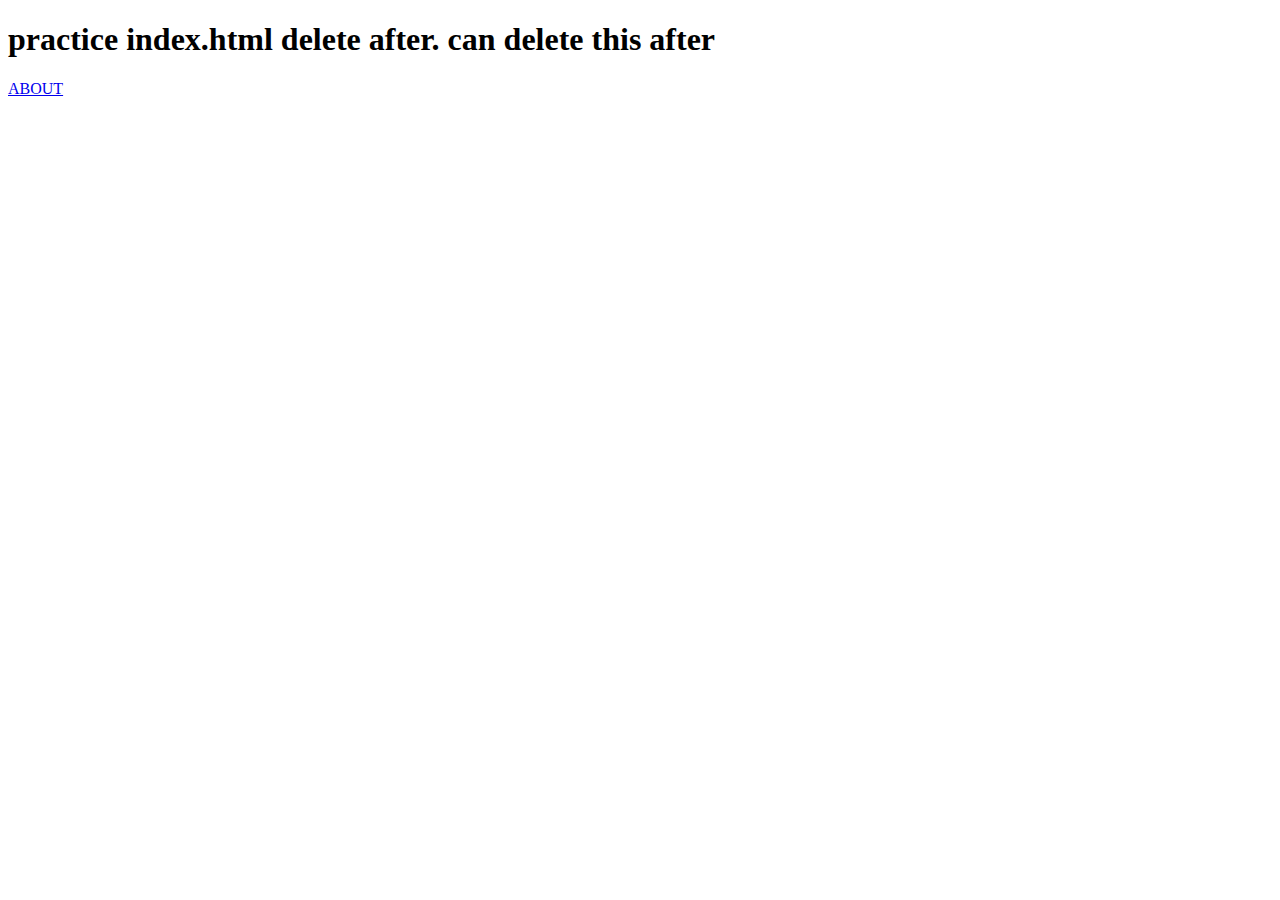
==== index.html @ ef631394 "testing purposes" ====
<!DOCTYPE html>
<html lang="en">
<head>
    <meta charset="UTF-8">
    <meta http-equiv="X-UA-Compatible" content="IE=edge">
    <meta name="viewport" content="width=device-width, initial-scale=1.0">
    <title>practice index.html</title>
</head>
<body>
    <h1>practice index.html delete after. can delete this after</h1>
    <a href="about.html">ABOUT</a> 

</body>
</html>
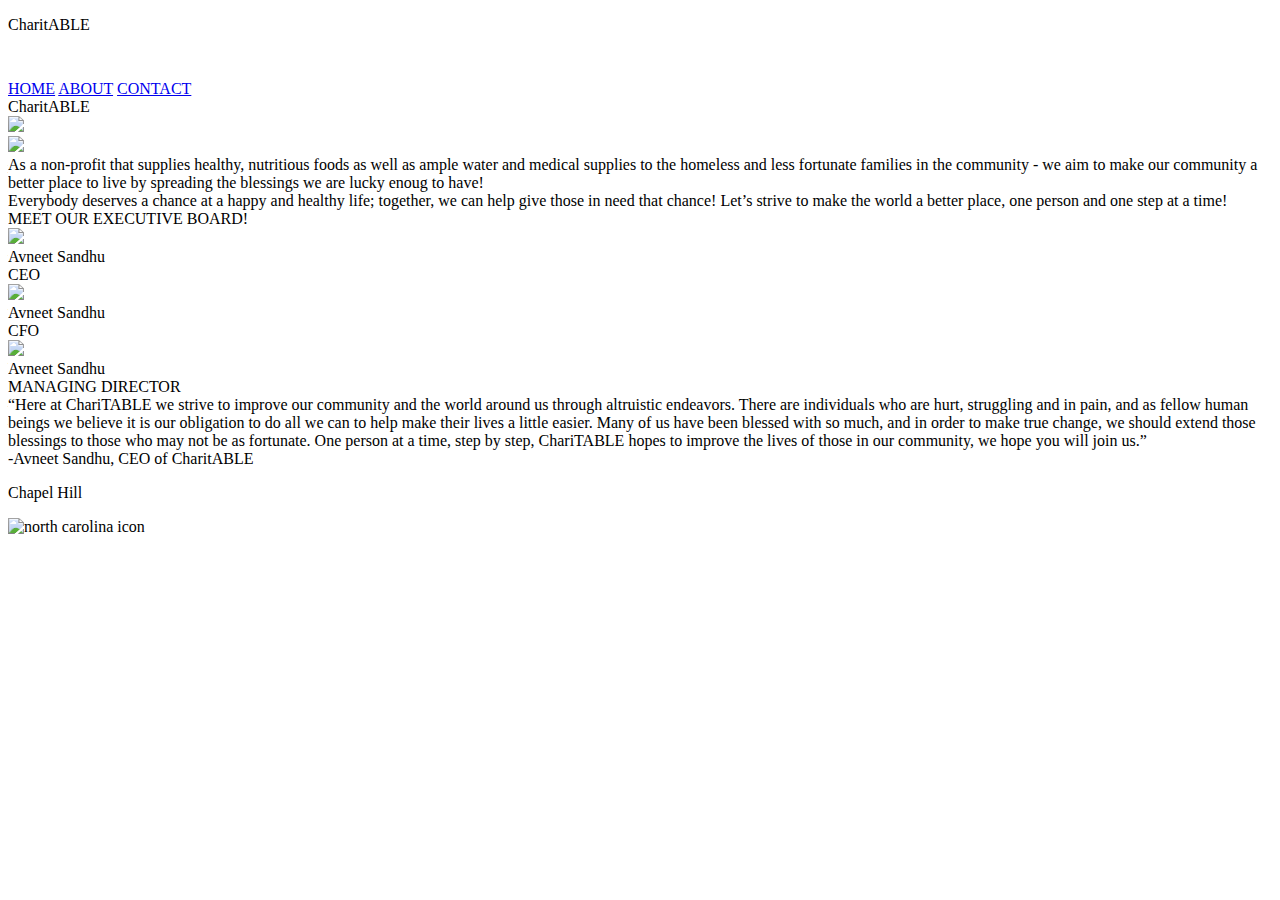
==== commit 14be2593: "Add files via upload" ====
--- a/index.html
+++ b/index.html
@@ -1,14 +1,187 @@
-<!DOCTYPE html>
-<html lang="en">
-<head>
-    <meta charset="UTF-8">
-    <meta http-equiv="X-UA-Compatible" content="IE=edge">
-    <meta name="viewport" content="width=device-width, initial-scale=1.0">
-    <title>practice index.html</title>
-</head>
-<body>
-    <h1>practice index.html delete after. can delete this after</h1>
-    <a href="about.html">ABOUT</a> 
-
-</body>
-</html>
+<!DOCTYPE HTML>
+<html lang="en">
+  <!-- last updated: 10:05pm 4/28  -->
+<head>
+  <meta charset="utf-8">
+  <meta name="viewport" content="width=device-width, 
+       initial-scale-1, shrink-to-fit=no">
+  <title>CharitABLE - Homepage</title>
+    <link rel = "stylesheet" href = "css/index.css">
+    <link rel="preconnect" href="https://fonts.googleapis.com">
+    <link rel="preconnect" href="https://fonts.gstatic.com" crossorigin>
+    <link href="https://fonts.googleapis.com/css2?family=Arvo:wght@700&family=Bigshot+One&family=Lato&family=Merriweather+Sans:wght@500&family=Volkhov&family=Work+Sans&display=swap" rel="stylesheet">
+</head>
+    
+    
+<body >
+    <header>
+        <p>CharitABLE</p>
+        <svg xmlns="http://www.w3.org/2000/svg" x="0px" y="0px" width="26" height="26" viewBox="0 0 26 26" style=" fill:white;">
+            <path d="M 12.90625 -0.03125 C 12.863281 -0.0234375 12.820313 -0.0117188 12.78125 0 C 12.316406 0.105469 11.988281 0.523438 12 1 L 12 4 C 11.996094 4.359375 12.183594 4.695313 12.496094 4.878906 C 12.808594 5.058594 13.191406 5.058594 13.503906 4.878906 C 13.816406 4.695313 14.003906 4.359375 14 4 L 14 1 C 14.011719 0.710938 13.894531 0.433594 13.6875 0.238281 C 13.476563 0.0390625 13.191406 -0.0585938 12.90625 -0.03125 Z M 4.3125 3.5 C 3.9375 3.566406 3.636719 3.839844 3.53125 4.203125 C 3.425781 4.570313 3.535156 4.960938 3.8125 5.21875 L 5.9375 7.34375 C 6.179688 7.640625 6.566406 7.777344 6.941406 7.691406 C 7.3125 7.605469 7.605469 7.3125 7.691406 6.941406 C 7.777344 6.566406 7.640625 6.179688 7.34375 5.9375 L 5.21875 3.8125 C 5.011719 3.589844 4.710938 3.476563 4.40625 3.5 C 4.375 3.5 4.34375 3.5 4.3125 3.5 Z M 21.375 3.5 C 21.148438 3.53125 20.9375 3.644531 20.78125 3.8125 L 18.65625 5.9375 C 18.359375 6.179688 18.222656 6.566406 18.308594 6.941406 C 18.394531 7.3125 18.6875 7.605469 19.058594 7.691406 C 19.433594 7.777344 19.820313 7.640625 20.0625 7.34375 L 22.1875 5.21875 C 22.5 4.921875 22.589844 4.457031 22.40625 4.066406 C 22.21875 3.671875 21.804688 3.445313 21.375 3.5 Z M 13 7.125 C 9.789063 7.125 7.1875 9.726563 7.1875 12.9375 C 7.1875 16.234375 10.03125 18.152344 10.03125 19.84375 L 10.03125 20.25 C 10.03125 20.660156 10.375 21 10.78125 21 L 15.21875 21 C 15.625 21 15.96875 20.660156 15.96875 20.25 L 15.96875 19.84375 C 15.96875 18.148438 18.8125 16.289063 18.8125 12.9375 C 18.8125 9.726563 16.210938 7.125 13 7.125 Z M 13 9.0625 C 13.734375 9.0625 14.417969 9.269531 15 9.625 C 14.929688 9.621094 14.851563 9.59375 14.78125 9.59375 C 12.050781 9.59375 9.84375 11.804688 9.84375 14.5 C 9.84375 14.667969 9.859375 14.835938 9.875 15 C 9.4375 14.386719 9.15625 13.617188 9.15625 12.8125 C 9.15625 10.730469 10.886719 9.0625 13 9.0625 Z M 0.71875 12 C 0.167969 12.078125 -0.21875 12.589844 -0.140625 13.140625 C -0.0625 13.691406 0.449219 14.078125 1 14 L 4 14 C 4.359375 14.003906 4.695313 13.816406 4.878906 13.503906 C 5.058594 13.191406 5.058594 12.808594 4.878906 12.496094 C 4.695313 12.183594 4.359375 11.996094 4 12 L 1 12 C 0.96875 12 0.9375 12 0.90625 12 C 0.875 12 0.84375 12 0.8125 12 C 0.78125 12 0.75 12 0.71875 12 Z M 21.71875 12 C 21.167969 12.078125 20.78125 12.589844 20.859375 13.140625 C 20.9375 13.691406 21.449219 14.078125 22 14 L 25 14 C 25.359375 14.003906 25.695313 13.816406 25.878906 13.503906 C 26.058594 13.191406 26.058594 12.808594 25.878906 12.496094 C 25.695313 12.183594 25.359375 11.996094 25 12 L 22 12 C 21.96875 12 21.9375 12 21.90625 12 C 21.875 12 21.84375 12 21.8125 12 C 21.78125 12 21.75 12 21.71875 12 Z M 6.53125 18.34375 C 6.304688 18.375 6.09375 18.488281 5.9375 18.65625 L 3.8125 20.78125 C 3.515625 21.023438 3.378906 21.410156 3.464844 21.785156 C 3.550781 22.15625 3.84375 22.449219 4.214844 22.535156 C 4.589844 22.621094 4.976563 22.484375 5.21875 22.1875 L 7.34375 20.0625 C 7.640625 19.777344 7.730469 19.335938 7.570313 18.957031 C 7.414063 18.578125 7.035156 18.335938 6.625 18.34375 C 6.59375 18.34375 6.5625 18.34375 6.53125 18.34375 Z M 19.15625 18.34375 C 18.78125 18.410156 18.480469 18.683594 18.375 19.046875 C 18.269531 19.414063 18.378906 19.804688 18.65625 20.0625 L 20.78125 22.1875 C 21.023438 22.484375 21.410156 22.621094 21.785156 22.535156 C 22.15625 22.449219 22.449219 22.15625 22.535156 21.785156 C 22.621094 21.410156 22.484375 21.023438 22.1875 20.78125 L 20.0625 18.65625 C 19.875 18.457031 19.617188 18.347656 19.34375 18.34375 C 19.3125 18.34375 19.28125 18.34375 19.25 18.34375 C 19.21875 18.34375 19.1875 18.34375 19.15625 18.34375 Z M 10.75 22 C 10.339844 22 10 22.335938 10 22.75 L 10 24.25 C 10 24.664063 10.339844 25 10.75 25 L 11.375 25 C 11.703125 25.574219 12.292969 25.96875 13 25.96875 C 13.707031 25.96875 14.296875 25.574219 14.625 25 L 15.25 25 C 15.660156 25 16 24.664063 16 24.25 L 16 22.75 C 16 22.335938 15.660156 22 15.25 22 Z"></path>
+        </svg>
+    </header>
+
+    <div class = "homepagebody">
+    <!-- <header class = "homepageheader">
+        <p class = "headerheader">CharitABLE</p>
+        <svg xmlns="http://www.w3.org/2000/svg" x="0px" y="0px" width="26" height="26" viewBox="0 0 26 26" style=" fill:white;" class = "headerlightbulb">
+            <path d="M 12.90625 -0.03125 C 12.863281 -0.0234375 12.820313 -0.0117188 12.78125 0 C 12.316406 0.105469 11.988281 0.523438 12 1 L 12 4 C 11.996094 4.359375 12.183594 4.695313 12.496094 4.878906 C 12.808594 5.058594 13.191406 5.058594 13.503906 4.878906 C 13.816406 4.695313 14.003906 4.359375 14 4 L 14 1 C 14.011719 0.710938 13.894531 0.433594 13.6875 0.238281 C 13.476563 0.0390625 13.191406 -0.0585938 12.90625 -0.03125 Z M 4.3125 3.5 C 3.9375 3.566406 3.636719 3.839844 3.53125 4.203125 C 3.425781 4.570313 3.535156 4.960938 3.8125 5.21875 L 5.9375 7.34375 C 6.179688 7.640625 6.566406 7.777344 6.941406 7.691406 C 7.3125 7.605469 7.605469 7.3125 7.691406 6.941406 C 7.777344 6.566406 7.640625 6.179688 7.34375 5.9375 L 5.21875 3.8125 C 5.011719 3.589844 4.710938 3.476563 4.40625 3.5 C 4.375 3.5 4.34375 3.5 4.3125 3.5 Z M 21.375 3.5 C 21.148438 3.53125 20.9375 3.644531 20.78125 3.8125 L 18.65625 5.9375 C 18.359375 6.179688 18.222656 6.566406 18.308594 6.941406 C 18.394531 7.3125 18.6875 7.605469 19.058594 7.691406 C 19.433594 7.777344 19.820313 7.640625 20.0625 7.34375 L 22.1875 5.21875 C 22.5 4.921875 22.589844 4.457031 22.40625 4.066406 C 22.21875 3.671875 21.804688 3.445313 21.375 3.5 Z M 13 7.125 C 9.789063 7.125 7.1875 9.726563 7.1875 12.9375 C 7.1875 16.234375 10.03125 18.152344 10.03125 19.84375 L 10.03125 20.25 C 10.03125 20.660156 10.375 21 10.78125 21 L 15.21875 21 C 15.625 21 15.96875 20.660156 15.96875 20.25 L 15.96875 19.84375 C 15.96875 18.148438 18.8125 16.289063 18.8125 12.9375 C 18.8125 9.726563 16.210938 7.125 13 7.125 Z M 13 9.0625 C 13.734375 9.0625 14.417969 9.269531 15 9.625 C 14.929688 9.621094 14.851563 9.59375 14.78125 9.59375 C 12.050781 9.59375 9.84375 11.804688 9.84375 14.5 C 9.84375 14.667969 9.859375 14.835938 9.875 15 C 9.4375 14.386719 9.15625 13.617188 9.15625 12.8125 C 9.15625 10.730469 10.886719 9.0625 13 9.0625 Z M 0.71875 12 C 0.167969 12.078125 -0.21875 12.589844 -0.140625 13.140625 C -0.0625 13.691406 0.449219 14.078125 1 14 L 4 14 C 4.359375 14.003906 4.695313 13.816406 4.878906 13.503906 C 5.058594 13.191406 5.058594 12.808594 4.878906 12.496094 C 4.695313 12.183594 4.359375 11.996094 4 12 L 1 12 C 0.96875 12 0.9375 12 0.90625 12 C 0.875 12 0.84375 12 0.8125 12 C 0.78125 12 0.75 12 0.71875 12 Z M 21.71875 12 C 21.167969 12.078125 20.78125 12.589844 20.859375 13.140625 C 20.9375 13.691406 21.449219 14.078125 22 14 L 25 14 C 25.359375 14.003906 25.695313 13.816406 25.878906 13.503906 C 26.058594 13.191406 26.058594 12.808594 25.878906 12.496094 C 25.695313 12.183594 25.359375 11.996094 25 12 L 22 12 C 21.96875 12 21.9375 12 21.90625 12 C 21.875 12 21.84375 12 21.8125 12 C 21.78125 12 21.75 12 21.71875 12 Z M 6.53125 18.34375 C 6.304688 18.375 6.09375 18.488281 5.9375 18.65625 L 3.8125 20.78125 C 3.515625 21.023438 3.378906 21.410156 3.464844 21.785156 C 3.550781 22.15625 3.84375 22.449219 4.214844 22.535156 C 4.589844 22.621094 4.976563 22.484375 5.21875 22.1875 L 7.34375 20.0625 C 7.640625 19.777344 7.730469 19.335938 7.570313 18.957031 C 7.414063 18.578125 7.035156 18.335938 6.625 18.34375 C 6.59375 18.34375 6.5625 18.34375 6.53125 18.34375 Z M 19.15625 18.34375 C 18.78125 18.410156 18.480469 18.683594 18.375 19.046875 C 18.269531 19.414063 18.378906 19.804688 18.65625 20.0625 L 20.78125 22.1875 C 21.023438 22.484375 21.410156 22.621094 21.785156 22.535156 C 22.15625 22.449219 22.449219 22.15625 22.535156 21.785156 C 22.621094 21.410156 22.484375 21.023438 22.1875 20.78125 L 20.0625 18.65625 C 19.875 18.457031 19.617188 18.347656 19.34375 18.34375 C 19.3125 18.34375 19.28125 18.34375 19.25 18.34375 C 19.21875 18.34375 19.1875 18.34375 19.15625 18.34375 Z M 10.75 22 C 10.339844 22 10 22.335938 10 22.75 L 10 24.25 C 10 24.664063 10.339844 25 10.75 25 L 11.375 25 C 11.703125 25.574219 12.292969 25.96875 13 25.96875 C 13.707031 25.96875 14.296875 25.574219 14.625 25 L 15.25 25 C 15.660156 25 16 24.664063 16 24.25 L 16 22.75 C 16 22.335938 15.660156 22 15.25 22 Z"></path>
+        </svg>
+    </header> -->
+    
+    
+    <!-- <div class = "homepagetopleft">
+    
+    <div class = "homepagech">Chapel Hill</div>
+    <img src="images/nc.png" class = "ncicon"/>
+    
+    </div> -->
+ 
+    
+    <!-- <nav class = "homepagenav">
+        <a class = "homepagehomelink" href = "#">HOME</a>
+        <a class = "homepageaboutlink" href = "#">ABOUT</a> 
+        <a class = "homepagecontactlink" href = "#">CONTACT</a> 
+    </nav> -->
+    <nav class = "homepagenav2">
+        <a class="homepagelink" href="#">HOME</a> 
+        <a class="aboutlink" href="#">ABOUT</a> 
+        <a class="contactlink" href="#">CONTACT</a> 
+    </nav>
+
+    
+    <!-- comment testing -->
+    <div class = "homepagecompany">
+        
+    <div class = "homepagetitle">CharitABLE</div>
+    <!-- <img class = "homepagecompanylogo" src = "images/apple.png"/> -->
+    
+    </div>
+    
+    
+
+    
+    
+    
+    <div class = "homepageimagesbox">
+    
+    
+    <div class = "imgone">
+    <img src = "images/claudia-raya-5urA9Pgh_JA-unsplash.jpg" class="imageone"/>
+    </div>  
+        
+        
+    <div class = "imgthree">
+    <img src = "images/nico-smit-NFoerQuvzrs-unsplash.jpg" class="imagethree"/>
+    </div>  
+        
+    
+        
+    </div>
+    
+    
+    
+    <div class = "homepagedescript">
+    <div class = "descriptionone">
+    
+    As a non-profit that supplies healthy, nutritious foods as well as ample water and medical supplies to the homeless and less fortunate families in the community - we aim to make our community a better place to live by spreading the blessings we are lucky enoug to have!
+    </div>
+        
+    
+    </div>
+    
+    
+
+    
+    
+    <div class = "homepagecaption">
+    
+    Everybody deserves a chance at a happy and healthy life; together, we can help give those in need that chance!
+    Let’s strive to make the world a better place, one person and one step at a time!
+    
+    </div>
+    
+    
+    <div class = "execboardtitle">MEET OUR EXECUTIVE BOARD!</div>
+    
+    
+    
+    <div class = "executiveboard">
+    
+    
+    
+    <div class = "ceoimg">
+    <img src = "images/execpic.jpg" class = "ceoimage"/>   
+    <div class = "ceoname">Avneet Sandhu</div>
+    <div class = "ceotitle">CEO</div>
+    </div>
+    
+    
+    <div class = "cfoimg">
+    <img src = "images/execpic.jpg" class = "cfoimage"/>   
+    <div class = "cfoname">Avneet Sandhu</div>
+    <div class = "cfotitle">CFO</div>
+    </div>
+        
+      
+    <div class = "managerimg">
+    <img src = "images/execpic.jpg" class = "managerimage"/>  
+    <div class = "managername">Avneet Sandhu</div>
+    <div class = "managertitle">MANAGING DIRECTOR</div>
+    </div>     
+        
+        
+    </div>
+    
+    
+    
+    <div class = "ceomessagediv">
+    
+    <div class = "ceomessage">
+        “Here at ChariTABLE we strive to improve our community and
+        the world around us through altruistic endeavors. There are
+        individuals who are hurt, struggling and in pain, and as fellow
+        human beings we believe it is our obligation to do all we can to
+        help make their lives a little easier. Many of us have been
+        blessed with so much, and in order to make true change, we
+        should extend those blessings to those who may not be as
+        fortunate. One person at a time, step by step, ChariTABLE
+        hopes to improve the lives of those in our community, we hope
+        you will join us.”    
+        
+    </div>
+        
+    </div>
+    
+    <div class = "messagecaption">
+        
+    <div class = "messagecaptionpicturediv">
+        
+    <!-- <img src = "images/apple.png" class = "messagecaptionpicture"/> -->
+        
+    </div>
+        
+        
+    <div class = "messagecaptionone">
+        -Avneet Sandhu, CEO of CharitABLE
+        
+    </div>
+        
+
+        
+    </div>
+        
+    
+   
+    
+</div>
+
+    <footer>
+        <p>Chapel Hill</p>
+        <img src="images/ncicon.jpg" alt="north carolina icon" class="ncicon"/>
+    </footer>
+
+</body>  
+  
+</html> 
+
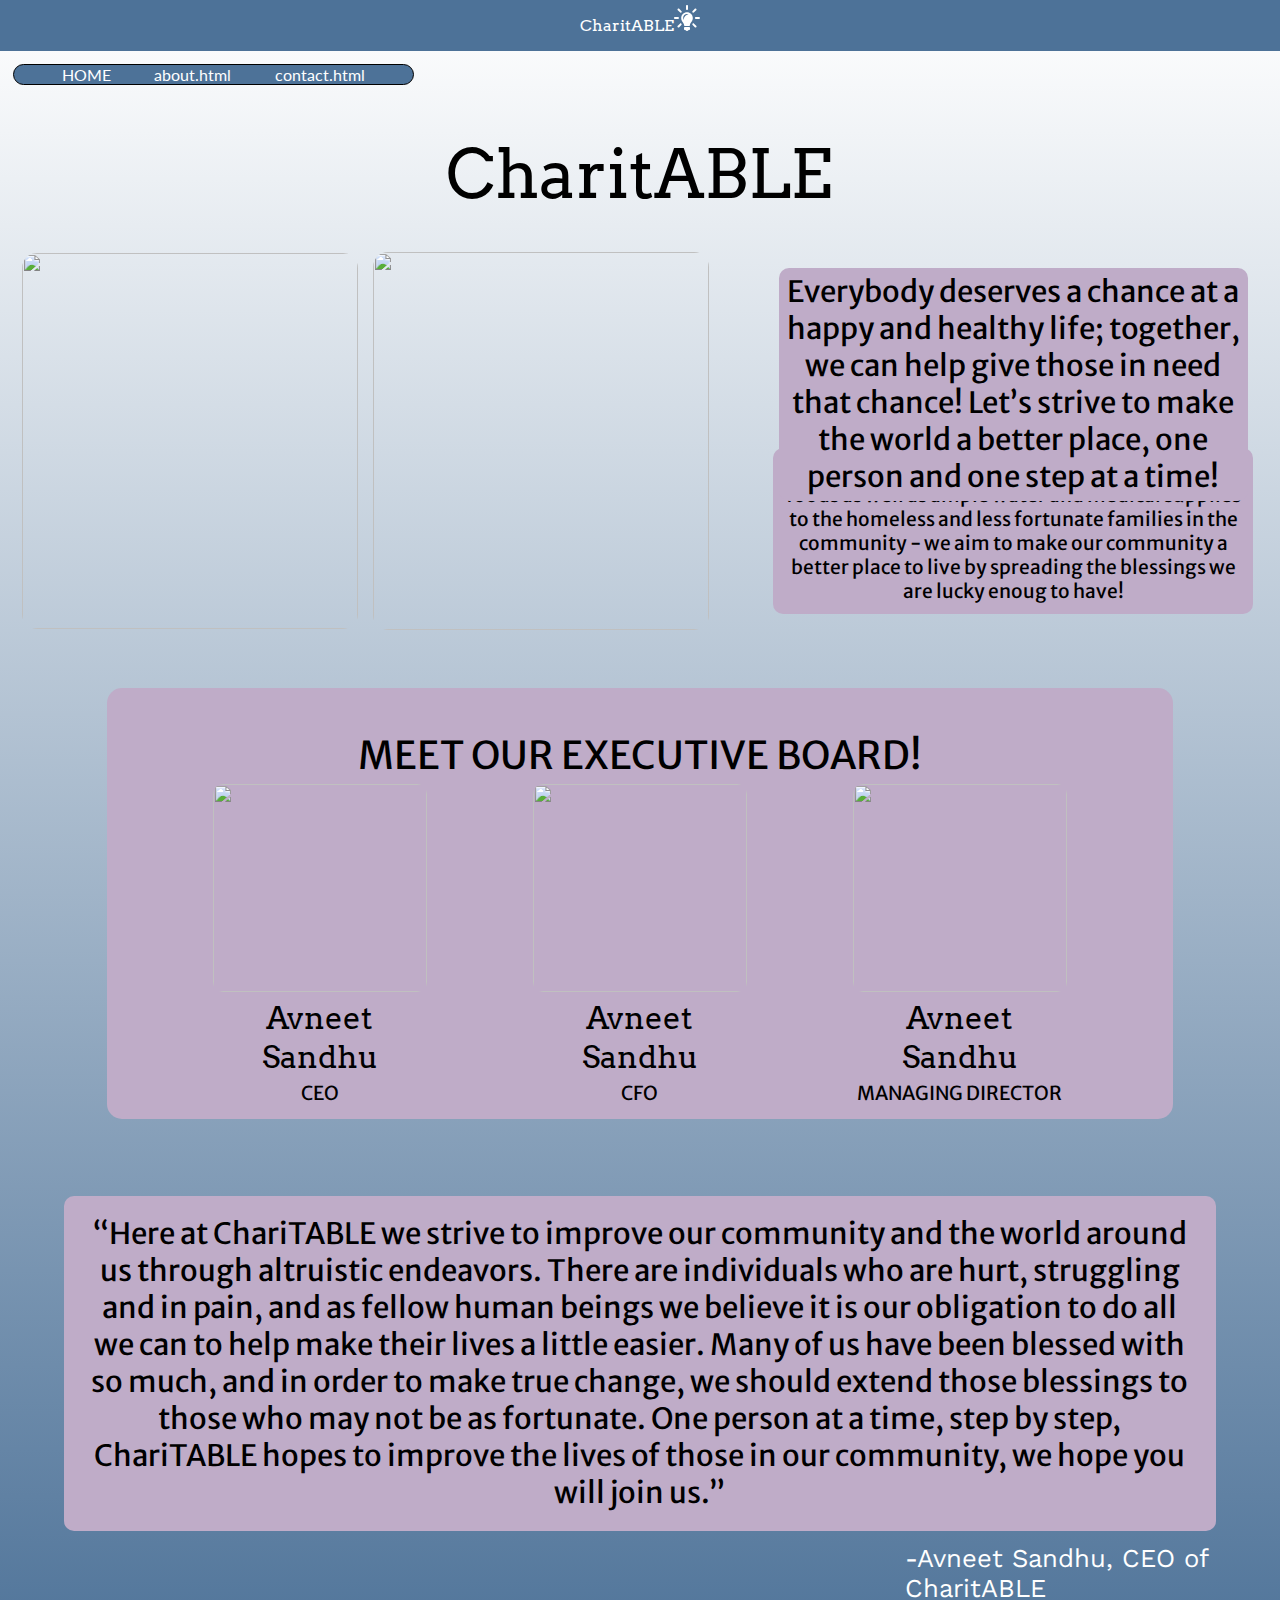
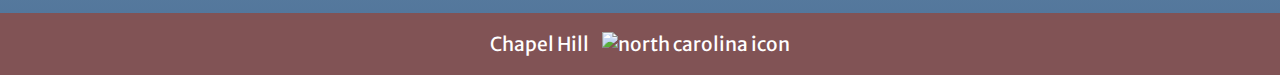
==== commit 564d33c6: "linking pages" ====
--- a/index.html
+++ b/index.html
@@ -44,9 +44,9 @@
         <a class = "homepagecontactlink" href = "#">CONTACT</a> 
     </nav> -->
     <nav class = "homepagenav2">
-        <a class="homepagelink" href="#">HOME</a> 
-        <a class="aboutlink" href="#">ABOUT</a> 
-        <a class="contactlink" href="#">CONTACT</a> 
+        <a class="homepagelink" href="home.html">HOME</a> 
+        <a class="aboutlink" href="#">about.html</a> 
+        <a class="contactlink" href="#">contact.html</a> 
     </nav>
 
     
--- a/css/index.css
+++ b/css/index.css
@@ -0,0 +1,870 @@
+/*   last updated 9:58pm 4/28 */
+header{
+    display: flex;
+    font-family: 'Arvo', serif;    
+    align-items: baseline;
+    justify-content: center;
+    color: white;
+    background-color: #4D7298;
+}
+
+body {
+    margin:0px;
+    background-image: linear-gradient(#FFFFFF, #4D7298);
+
+}
+
+.homepagenav2 {
+    grid-row: 1/2;
+    grid-column: 1/10; 
+    display: flex;
+    flex-wrap: nowrap;
+    margin-top: 3%;
+    background-color: #4D7298;
+    margin-left: 3%;
+    margin-right: 3%;
+    border-radius: 25px;
+    justify-content: space-evenly;
+    border: 1px solid black;
+    transition: background 1.5s, font-size 1.5s;
+    padding-left: 1%;
+    padding-right: 1%;
+    padding-bottom: 0%;
+
+}
+
+.homepagelink{
+    align-self: center;
+    font-family: 'Lato', sans-serif;
+    color: white;
+    /* font-size: 0.8em;  */
+    text-decoration: none;
+}
+.homepagelink:hover{
+    transform: scale(1.2); /* *** may need to do a transition here or something idk */
+    text-decoration: none;
+}
+.homepagelink:focus{
+    transform: scale(1.2); /* *** may need to do a transition here or something idk */
+    text-decoration: none;
+}
+
+.aboutlink{
+    align-self: center;
+    font-family: 'Lato', sans-serif;
+    color: white;
+    /* font-size: 0.8em; */
+    text-decoration: none;
+}
+.aboutlink:hover{
+    transform: scale(1.2);
+    text-decoration: none;
+}
+.aboutlink:focus{
+    transform: scale(1.2);
+    text-decoration: none;
+}
+
+
+.contactlink{
+    align-self: center;
+    font-family: 'Lato', sans-serif;
+    color: white;
+    /* font-size: 0.8em; */
+    text-decoration: none;
+}
+.contactlink:hover{
+    transform: scale(1.2);
+    text-decoration: none;
+}
+.contactlink:focus{
+    transform: scale(1.2);
+    text-decoration: none;
+}
+
+
+nav:hover {background-color: #815355; font-size: 1.2em;}
+nav:focus {background-color: #815355; font-size: 1.2em;}
+
+
+footer{
+    background-color: #815355;
+    color: white;
+    font-family: 'Merriweather Sans', sans-serif;
+    display: flex;
+    flex-wrap: nowrap;
+    font-size: 1.2em;
+    align-items: center;
+    justify-content: center;
+}
+
+/* added later ^ */
+
+
+
+
+.homepagebody{
+    display: grid;
+    /* background-color: #8AF8FF; */
+    grid-template-rows: 0.07fr 0.32fr 1.2fr 0.6fr 0.3fr 0.75fr 0.4fr;
+    grid-template-columns: repeat(9, 1fr);
+    margin: 0;
+    /* background-image: url("../images/background.jpg"); */
+    background-position: center;
+    background-repeat: no-repeat;
+    background-size: cover;
+}
+
+
+
+
+
+
+.homepageheader{
+    grid-row: 1/2;
+    grid-column: 1/13;
+    background-color: black;
+    display: flex;
+    justify-content: center;
+    margin-bottom: 2%
+    
+}
+
+
+.headerheader{
+    font-size: 1.2em;
+    align-self: center;
+    color: white;
+    margin-right: 1%
+    
+    
+}
+
+
+.headerlightbulb{
+    align-self: center
+    
+    
+    
+}
+
+
+
+
+.homepagetopleft{
+    display: flex;
+    flex-wrap: nowrap;
+    grid-row: 2/3;
+    grid-column: 1/5;
+    margin-top: 5%;
+    margin-left: 6%;
+    font-family: 'Merriweather Sans', sans-serif;
+    
+}
+
+
+.ncicon{
+    margin-top: 0;
+    padding-top: 0;
+    align-self: center;
+    height: 75%;
+    margin-left: 1%
+    
+}
+
+
+.homepagech{
+    align-self: center;
+    margin-right: 1.5%;
+    font-size: 1.9vw
+    
+}
+
+
+
+.homepagenav{
+    grid-row: 2/3;
+    grid-column: 5/13;
+    display: flex;
+    flex-wrap: nowrap;
+    margin-top: 3%;
+    background-color: #4D7298;
+    margin-right: 3%;
+    border-radius: 25px;
+    justify-content: space-evenly;
+    border: 1px solid black;
+    transition: background 1.5s, font-size 0.75s;
+    padding-left: 1%;
+    padding-right: 1%;
+    padding-bottom: 0%
+    
+    
+}
+
+
+
+.homepageaboutlink{
+    align-self: center;
+    font-family: 'Volkhov', serif;
+    color: white;
+    font-size: 1.1em;
+}
+
+
+.homepagecontactlink{
+    align-self: center;
+    font-family: 'Volkhov', serif;
+    color: white;
+    font-size: 1.1em;
+
+    
+    
+}
+
+
+.homepagehomelink{
+    align-self: center;
+    font-family: 'Volkhov', serif;
+    color: white;
+    font-size: 1.1em;
+
+    
+    
+}
+
+
+
+.homepagecompany{
+    display: flex;
+    flex-wrap: nowrap;
+    grid-row: 2/3;
+    grid-column: 2/8;
+    margin-top: 6%;
+    margin-bottom: 0%
+    
+}
+
+
+
+
+.homepagetitle{
+    font-family: 'Arvo', serif;
+    font-size: 9vw;
+    margin-top: 5%;
+    justify-self: start;
+    align-self: center;
+    margin-left: 15%;
+    
+}
+
+
+.homepagecompanylogo{
+    height: 60%;
+    align-self: center;
+    margin-left: 2%;
+    margin-top: 2%
+    
+    
+    
+}
+
+
+
+.homepageimagesbox{
+    display: flex;
+    flex-wrap: nowrap;
+    grid-row: 3/4;
+    grid-column: 1/10; 
+    margin-top: 0%;
+    padding-top: 0%
+    
+ 
+    
+}
+
+
+.imgone{
+    height: 83%;
+    width: 100%;
+    margin-left: 5%;
+    align-self: center;
+    
+    
+    
+}
+
+
+
+.imageone{
+    width: 100%;
+    border-radius: 15px;
+    height: 100%;
+    transition: transform 1s
+    
+}
+
+
+
+
+
+.imgthree{
+    width: 100%;
+    height: 83.5%;
+    margin-right: 5%;
+    margin-left: 2%;
+    align-self: center;
+    
+    
+    
+}
+
+
+.imagethree{
+    width: 100%;
+    border-radius: 15px;
+    height: 100%;
+    transition: transform 1s
+    
+    
+}
+
+
+
+
+.homepagecaption{
+    grid-row: 4/5;
+    grid-column: 1/10;
+    margin-top: 1%;
+    justify-self: center;
+    text-align: center;
+    font-size: 5vw;
+    margin-left: 6%;
+    margin-right: 6%;
+    align-self: center;
+    font-family: 'Merriweather Sans', sans-serif;    
+    /* border: 1px solid black; */
+    background-color: #BFACC8;
+    padding: 1%;
+    border-radius: 10px
+    
+    
+    
+}
+
+
+
+
+.executiveboard{
+    grid-row: 6/7;
+    grid-column: 1/10;
+    display: flex;
+    flex-wrap: nowrap;
+    justify-content: space-evenly;
+    margin-bottom: 0%
+    
+}
+
+
+
+.ceoimg{
+    height: 52%;
+    width: 20%;
+    align-self: center;
+   
+    
+        
+}
+
+
+
+.ceoimage{
+    height: 100%;
+    width: 100%;
+    border-radius: 10px
+       
+}
+
+
+.cfoimg{
+    height: 52%;
+    width: 20%;
+    align-self: center;
+   
+    
+        
+}
+
+
+
+.cfoimage{
+    height: 100%;
+    width: 100%;
+    border-radius: 10px
+       
+}
+
+
+
+
+
+.managerimg{
+    height: 52%;
+    width: 20%;
+    align-self: center;
+   
+    
+        
+}
+
+
+
+.managerimage{
+    height: 100%;
+    width: 100%;
+     border-radius: 10px
+       
+}
+
+
+
+.ceoname{
+    text-align: center;
+    font-family: 'Arvo', serif;
+    font-size: 2.4vw;
+    margin-top: 1.5%
+}
+
+
+
+.ceotitle{
+    text-align: center;
+    font-family: 'Merriweather Sans', sans-serif;
+    margin-top: 2%;
+    font-size: 2.3vw;
+    
+}
+
+
+
+.cfoname{
+    text-align: center;
+    font-family: 'Arvo', serif;
+    font-size: 2.4vw;
+    margin-top: 1.5%
+}
+
+
+
+.cfotitle{
+    text-align: center;
+    font-family: 'Merriweather Sans', sans-serif;
+    margin-top: 2%;
+    font-size: 2.3vw;
+    
+}
+
+
+
+
+.managername{
+    text-align: center;
+    font-family: 'Arvo', serif;
+     font-size: 2.4vw;
+    margin-top: 1.5%
+    
+}
+
+
+
+.managertitle{
+    text-align: center;
+    font-family: 'Merriweather Sans', sans-serif;
+    margin-top: 2%;
+    font-size: 2.3vw;
+    
+}
+
+
+
+
+.execboardtitle{
+    grid-row: 6/7;
+    grid-column: 1/10;
+    text-align: center;
+    margin-top: 6%;
+    font-family: 'Merriweather Sans', sans-serif;
+    font-size: 3vw;
+    margin-bottom: 6%;
+
+}
+
+
+
+
+.ceomessagediv{
+    grid-row: 7/8;
+    grid-column: 1/10;
+    display: flex;
+    flex-wrap: wrap;
+    margin-top: 0%;
+    
+    
+}
+
+
+
+
+.messagecaption{
+    display: flex;
+    flex-wrap: nowrap;
+    grid-row: 8/9;
+    grid-column: 1/10;
+    
+}
+
+
+.messagecaptionpicturediv{
+    align-self: flex-end;
+    margin-top: 5%;
+    height: 90%;
+    width: 100%;
+    justify-self: start;
+    margin-left: 2%
+    
+}
+
+
+.messagecaptionpicture{
+    height: 100%;
+    border-radius: 10px
+ 
+}
+
+
+.ceomessage{
+    text-align: center;
+    margin-left: 5%;
+    margin-right: 5%;
+    align-self: end;
+    margin-top: 3%;
+    font-family: 'Merriweather Sans', sans-serif;
+    margin-bottom: 3%;
+    font-size: 2.7vw;
+    background-color: #BFACC8;  
+    padding: 1.5%;
+    border-radius: 10px;   
+}
+
+
+
+
+.homepagedescript{
+    grid-row: 5/6;
+    grid-column: 1/10;
+    margin-bottom: 0%;
+    display: flex
+    
+    
+}
+
+
+.descriptionone{
+    align-self: center;
+    text-align: center;
+    margin-left: 5%;
+    margin-right: 5%;
+    margin-top: 2%;
+    /* border: 1px solid black; */
+    background-color: #BFACC8;
+    font-family: 'Merriweather Sans', sans-serif;
+    font-size: 3vw;
+    padding: 1.5%;
+    border-radius: 10px
+    
+}
+
+
+.messagecaptionone{
+    margin-bottom: 3%;
+    margin-right: 5%;
+    font-family: 'Work Sans', sans-serif;
+    font-size: 3.2vw;
+    color: white;
+}
+
+
+/* a:hover {cursor: pointer; color: #A6FFBF}
+a:focus {cursor: pointer; color: #A6FFBF} */
+nav:hover {font-size: 1.1em}
+nav:focus {font-size: 1.1em}
+.imageone:hover {transform: scale(1.2)}
+.imagetwo:hover {transform: scale(1.2)}
+.imagethree:hover {transform: scale(1.2)}
+.ceoimage:hover{border: 2px solid red}
+.cfoimage:hover{border: 2px solid red}
+.managerimage:hover{border: 2px solid red}
+.ceoimage:focus{border: 2px solid red}
+.cfoimage:focus{border: 2px solid red}
+.managerimage:focus{border: 2px solid red}
+a:link {text-decoration: none}
+
+
+
+
+
+
+
+
+
+@media only screen and (min-width: 720px){
+    
+    .homepagebody{
+    display: grid;
+    grid-template-rows: 0.07fr 0.2fr 1.1fr 1.1fr 0.3fr 0.2fr;
+    grid-template-columns: repeat(12, 1fr);
+
+}
+
+    
+    .headerheader{
+        font-size: 2em;
+        margin-right: 1%
+        
+    }
+    
+    
+    .homepagenav{
+        height: 65%;
+        margin-top: 5%;
+        grid-column: 9/13
+        
+    }
+    
+    .homepagenav2 {
+        grid-row: 1/2;
+        grid-column: 1/5; 
+        display: flex;
+        flex-wrap: nowrap;
+        margin-top: 3%;
+        background-color: #4D7298;
+        margin-left: 3%;
+        margin-right: 3%;
+        border-radius: 25px;
+        justify-content: space-evenly;
+        border: 1px solid black;
+        transition: background 1.5s, font-size 1.5s;
+        padding-left: 1%;
+        padding-right: 1%;
+        padding-bottom: 0%;
+    
+    }
+    
+    
+    
+    .homepagehomelink{
+        font-size: 1.5vw;
+        transition: transform 1s
+        
+    }
+    
+    .homepageaboutlink{
+        font-size: 1.5vw;
+        transition: transform 1s
+        
+    }
+    
+    
+    .homepagecontactlink{
+        font-size: 1.5vw; 
+        transition: transform 1s
+        
+        
+    }
+    
+    
+    .homepagecompany{
+        grid-column: 5/8;
+        margin-bottom: 0%
+        
+    }
+    
+    
+    .homepagetitle{
+        margin-left: 6%;
+        margin-top: 9%;
+        align-self: start;
+        font-size: 5.2vw;
+        
+           
+    }
+    
+    
+    .homepagecompanylogo{
+        align-self: start;
+        margin-top: 10.2%;
+        height: 60%
+          
+        
+    }
+    
+    
+    
+    
+    .homepageimagesbox{
+        grid-column: 1/8;
+        margin-top: 0%;  
+        
+    }
+    
+    
+    .imgone{
+        margin-left: 3%; 
+        
+    }
+    
+    
+    .homepagecaption{
+        grid-row: 3/4;
+        grid-column: 8/13;
+        font-size: 2.3vw;
+        align-self: start;
+        margin-top: 10%
+        
+         
+        
+    }
+    
+    
+    .homepagedescript{
+        grid-row: 3/4;
+        grid-column: 8/13;
+        
+        
+        
+    }
+    
+    
+    .descriptionone{
+        font-size: 1.5vw;
+        align-self: end;
+        margin-bottom: 10%;
+        padding: 2%
+        
+        
+    }
+    
+
+    
+    
+    
+    .execboardtitle{
+        grid-row: 4/5;
+        grid-column: 1/13;
+        text-align: center;
+        margin-top: 5%;
+        font-size: 3vw;
+        z-index: 2
+    
+        
+    }
+    
+    
+    .executiveboard{
+        grid-row: 4/5;
+        grid-column: 2/12;
+        margin-top: 2%;
+        background-color: #BFACC8;
+        border-radius: 15px;
+        padding-bottom: 3%;
+    }
+    
+    
+    
+    .ceomessagediv{
+        grid-row: 5/6;
+        /* asdfghgj */
+        grid-column: 1/13;
+        
+         padding: 0
+        
+        
+    } 
+    
+    
+    .messagecaption{
+        grid-row: 6/7;
+        grid-column: 1/13;
+        
+       
+        
+    }
+    
+    
+    
+    .ceomessage{
+       font-size: 2.3vw;
+        margin-bottom: 0%;
+        margin-top: 6%
+          
+    }
+    
+    
+    .messagecaptionpicturediv{
+        height: 30%;
+        align-self: center;
+        
+        
+    
+    }
+    
+    
+    .messagecaptionone{
+        font-size: 2vw;
+        margin-top: 1%;
+        margin-bottom: 0%;
+
+
+        
+        
+        
+    }
+    
+   
+    .ceotitle{
+        font-size: 1.5vw;        
+    }
+
+    .cfotitle{
+        font-size: 1.5vw;        
+    }
+
+    .managertitle{
+        font-size: 1.5vw;        
+    }
+
+
+
+    
+    
+a:hover {cursor: pointer; color: #A6FFBF}
+a:focus {cursor: pointer; color: #A6FFBF}
+nav:hover {font-size: 1.2em}
+nav:focus {font-size: 1.2em}
+.imageone:hover {transform: scale(1.1)}
+.imagethree:hover {transform: scale(1.1)}
+.ceoimage:hover{border: 2px solid red}
+.cfoimage:hover{border: 2px solid red}
+.managerimage:hover{border: 2px solid red}
+.ceoimage:focus{border: 2px solid red}
+.cfoimage:focus{border: 2px solid red}
+.managerimage:focus{border: 2px solid red}
+a:link {text-decoration: none}
+.homepageaboutlink:hover {transform: scale(1.2)}
+.homepagecontactlink:hover {transform: scale(1.2)} 
+.homepagehomelink:hover {transform: scale(1.2)} 
+    
+    
+    
+    
+    
+}
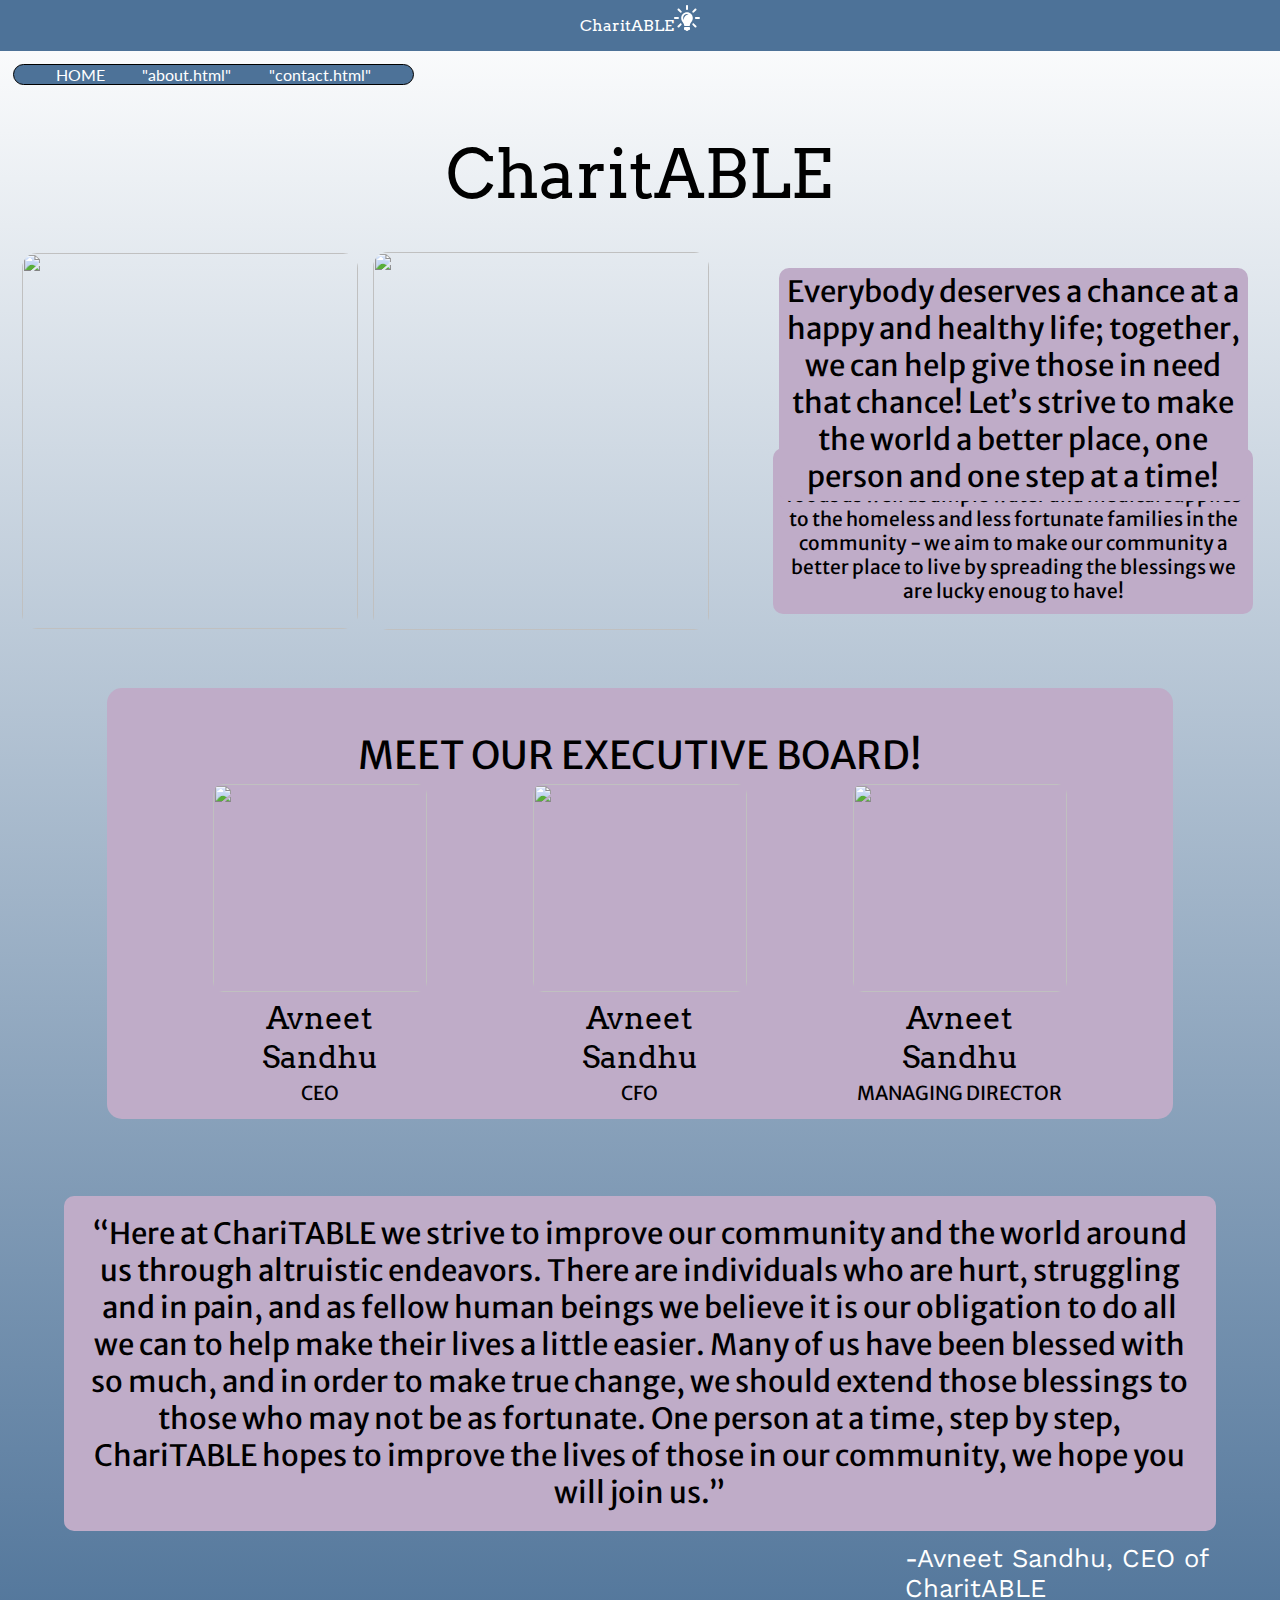
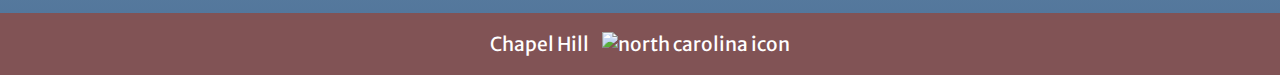
==== commit 8838dfc1: "Update index.html" ====
--- a/index.html
+++ b/index.html
@@ -45,8 +45,8 @@
     </nav> -->
     <nav class = "homepagenav2">
         <a class="homepagelink" href="home.html">HOME</a> 
-        <a class="aboutlink" href="#">about.html</a> 
-        <a class="contactlink" href="#">contact.html</a> 
+        <a class="aboutlink" href="#">"about.html"</a> 
+        <a class="contactlink" href="#">"contact.html"</a> 
     </nav>
 
     
--- a/css/index.css
+++ b/css/index.css
@@ -712,7 +712,8 @@
     
     .homepageimagesbox{
         grid-column: 1/8;
-        margin-top: 0%;  
+        margin-top: 0%;
+        min-height: 450px;
         
     }
     
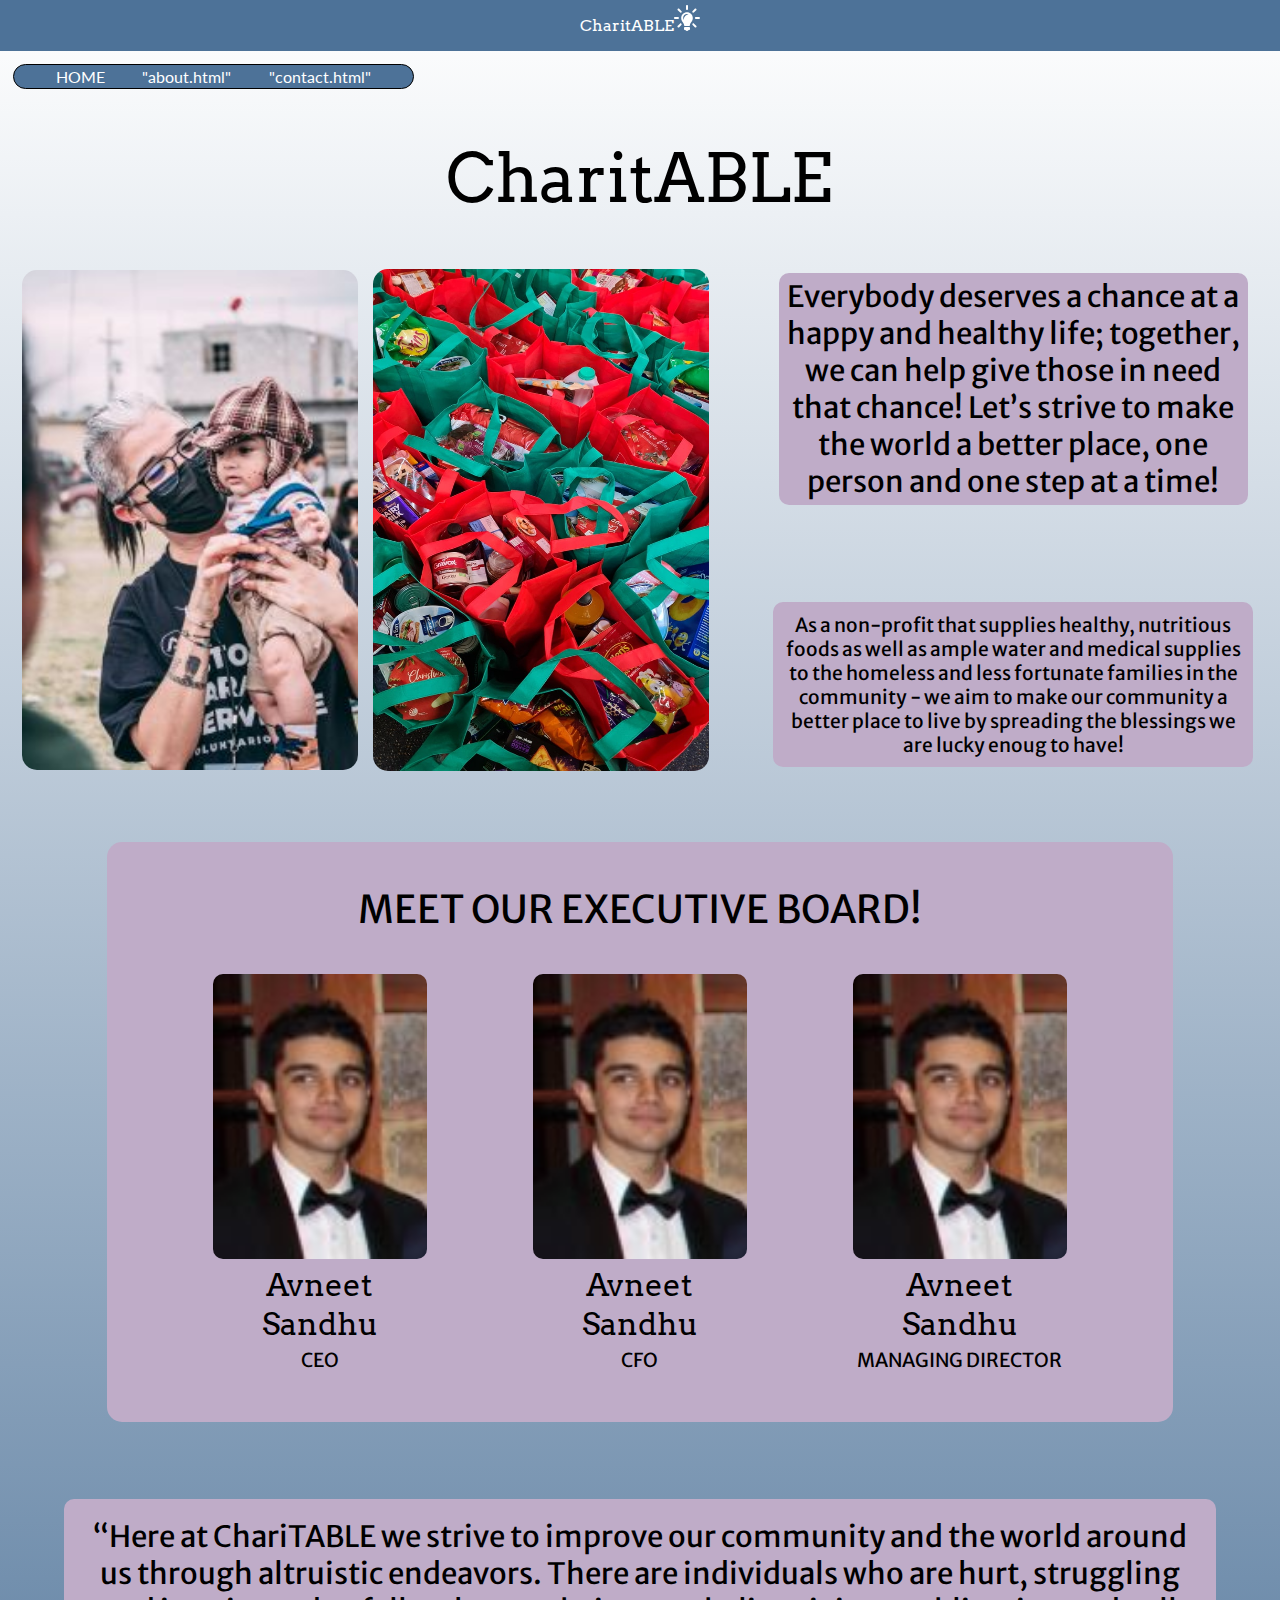
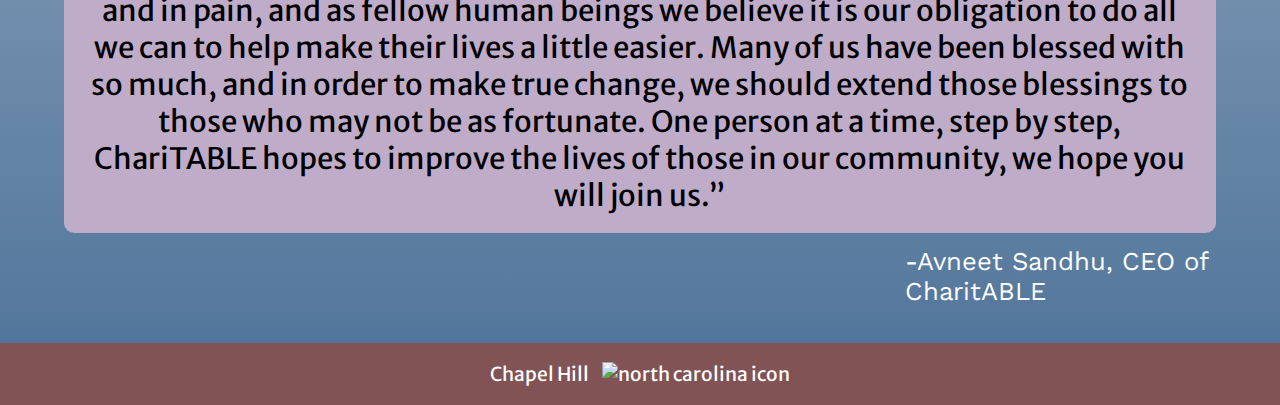
==== commit 764e2939: "images links" ====
--- a/index.html
+++ b/index.html
@@ -67,12 +67,12 @@
     
     
     <div class = "imgone">
-    <img src = "images/claudia-raya-5urA9Pgh_JA-unsplash.jpg" class="imageone"/>
+    <img src = "images_index/claudia-raya-5urA9Pgh_JA-unsplash.jpg" class="imageone"/>
     </div>  
         
         
     <div class = "imgthree">
-    <img src = "images/nico-smit-NFoerQuvzrs-unsplash.jpg" class="imagethree"/>
+    <img src = "images_index/nico-smit-NFoerQuvzrs-unsplash.jpg" class="imagethree"/>
     </div>  
         
     
@@ -111,21 +111,21 @@
     
     
     <div class = "ceoimg">
-    <img src = "images/execpic.jpg" class = "ceoimage"/>   
+    <img src = "images_index/execpic.jpg" class = "ceoimage"/>   
     <div class = "ceoname">Avneet Sandhu</div>
     <div class = "ceotitle">CEO</div>
     </div>
     
     
     <div class = "cfoimg">
-    <img src = "images/execpic.jpg" class = "cfoimage"/>   
+    <img src = "images_index/execpic.jpg" class = "cfoimage"/>   
     <div class = "cfoname">Avneet Sandhu</div>
     <div class = "cfotitle">CFO</div>
     </div>
         
       
     <div class = "managerimg">
-    <img src = "images/execpic.jpg" class = "managerimage"/>  
+    <img src = "images_index/execpic.jpg" class = "managerimage"/>  
     <div class = "managername">Avneet Sandhu</div>
     <div class = "managertitle">MANAGING DIRECTOR</div>
     </div>     
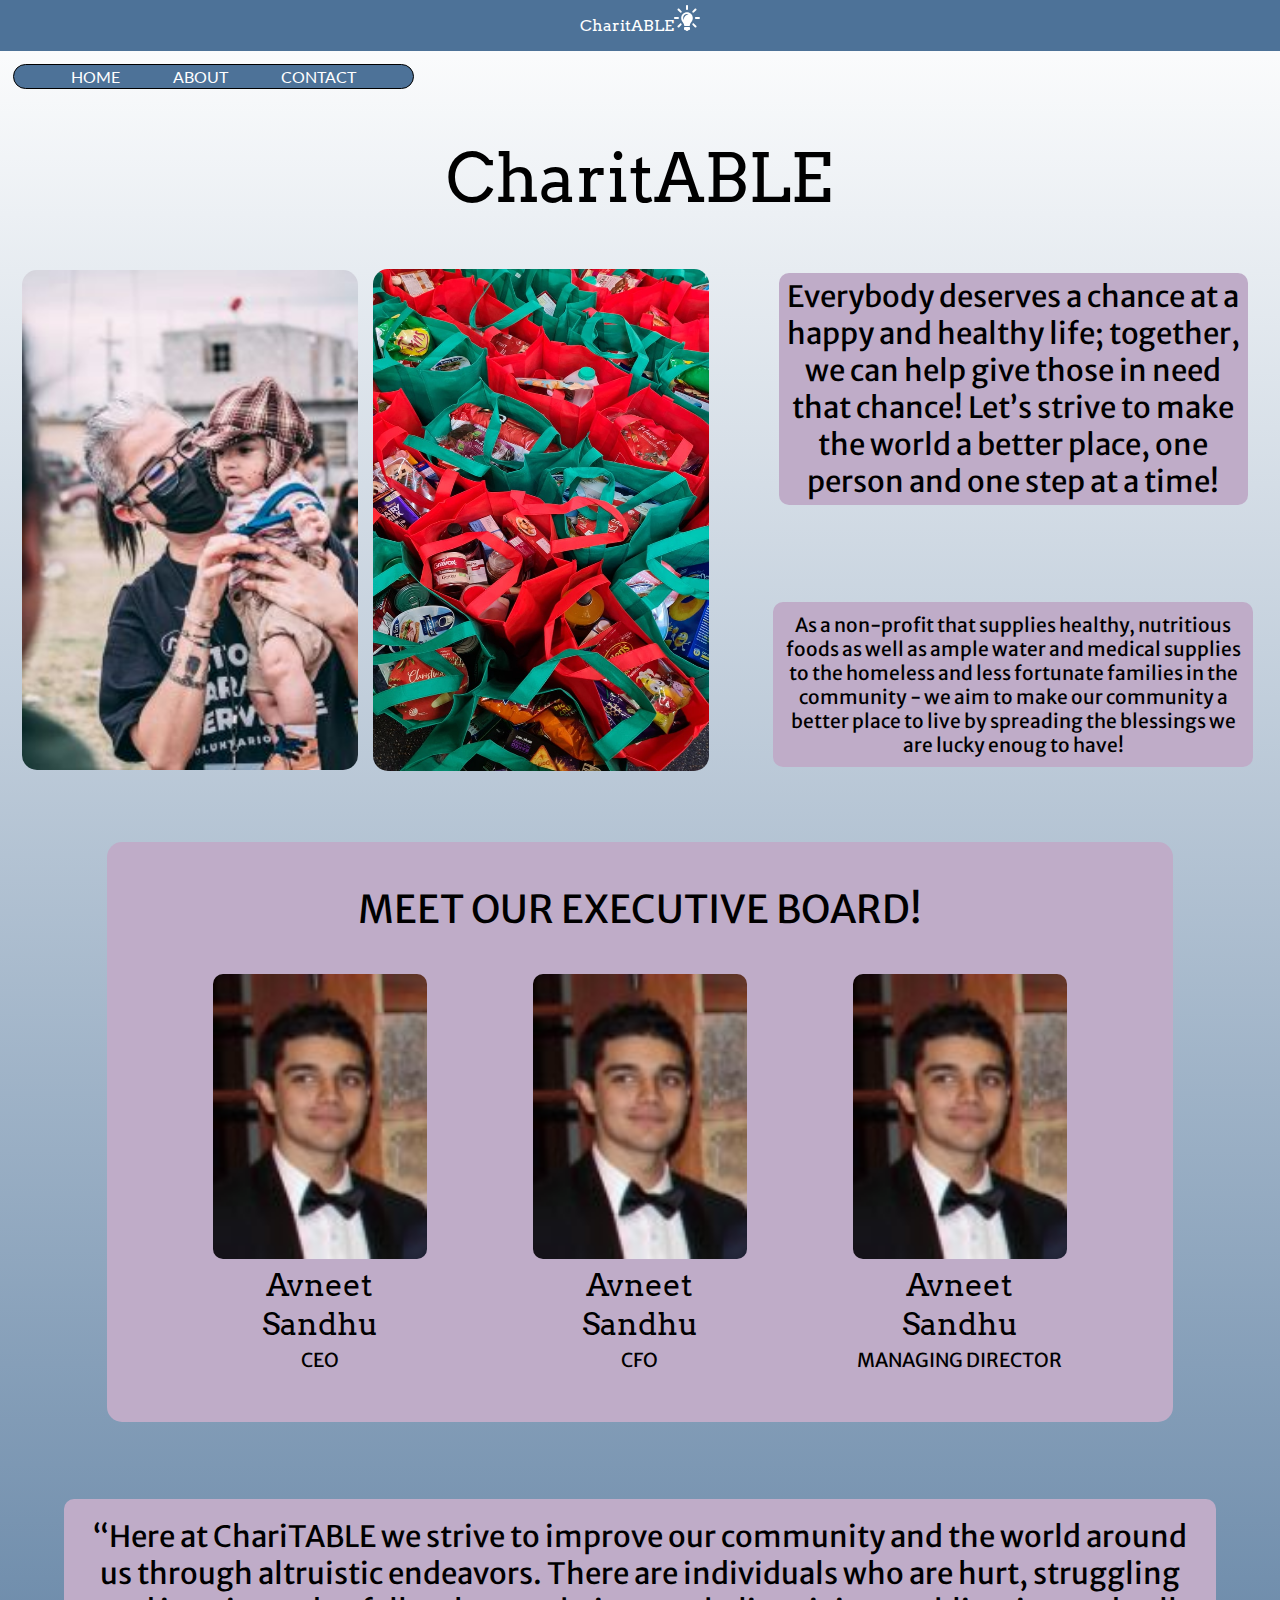
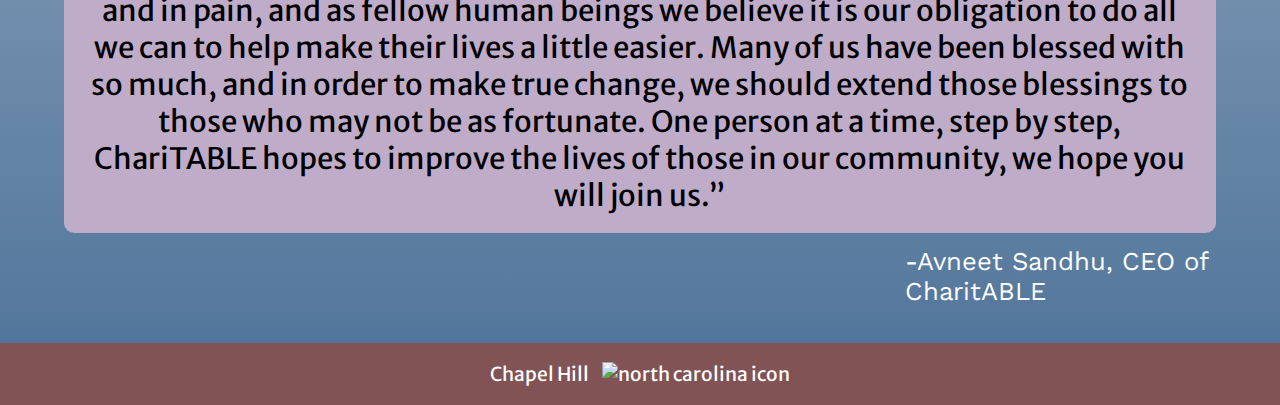
==== commit 24384db0: "Update index.html" ====
--- a/index.html
+++ b/index.html
@@ -44,9 +44,9 @@
         <a class = "homepagecontactlink" href = "#">CONTACT</a> 
     </nav> -->
     <nav class = "homepagenav2">
-        <a class="homepagelink" href="home.html">HOME</a> 
-        <a class="aboutlink" href="#">"about.html"</a> 
-        <a class="contactlink" href="#">"contact.html"</a> 
+        <a class="homepagelink" href="index.html">HOME</a> 
+        <a class="aboutlink" href="about.html">ABOUT</a> 
+        <a class="contactlink" href="contact.html">CONTACT</a> 
     </nav>
 
     
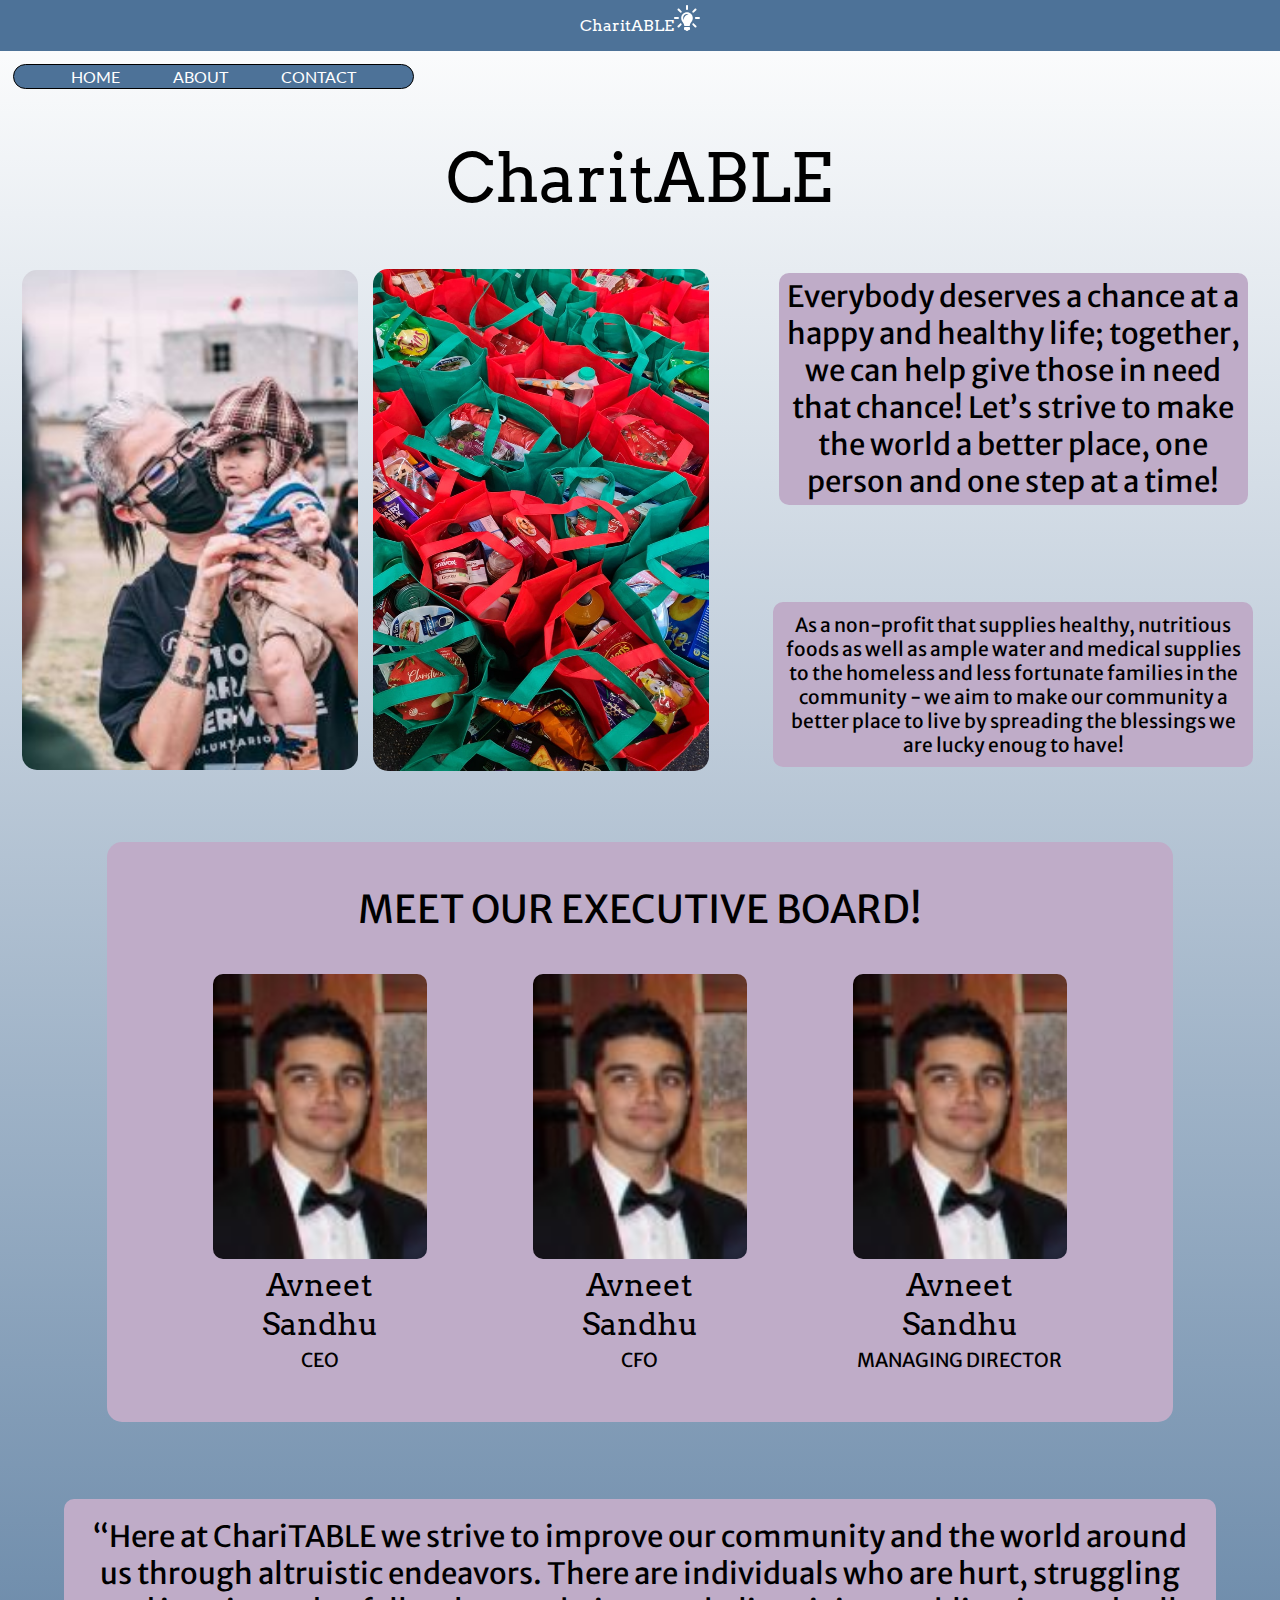
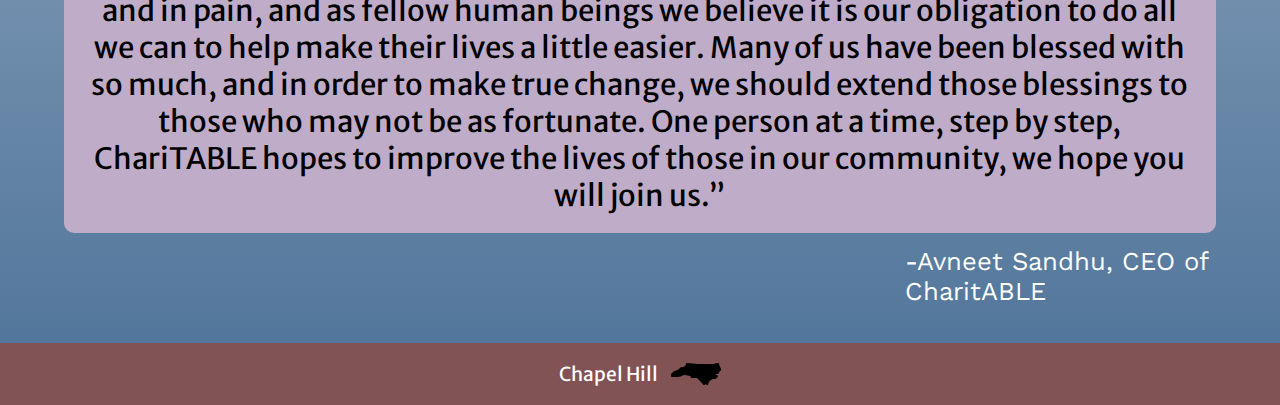
==== commit c8cf9961: "Update index.html" ====
--- a/index.html
+++ b/index.html
@@ -178,7 +178,7 @@
 
     <footer>
         <p>Chapel Hill</p>
-        <img src="images/ncicon.jpg" alt="north carolina icon" class="ncicon"/>
+        <img src="images_index/ncicon.jpg" alt="north carolina icon" class="ncicon"/>
     </footer>
 
 </body>  
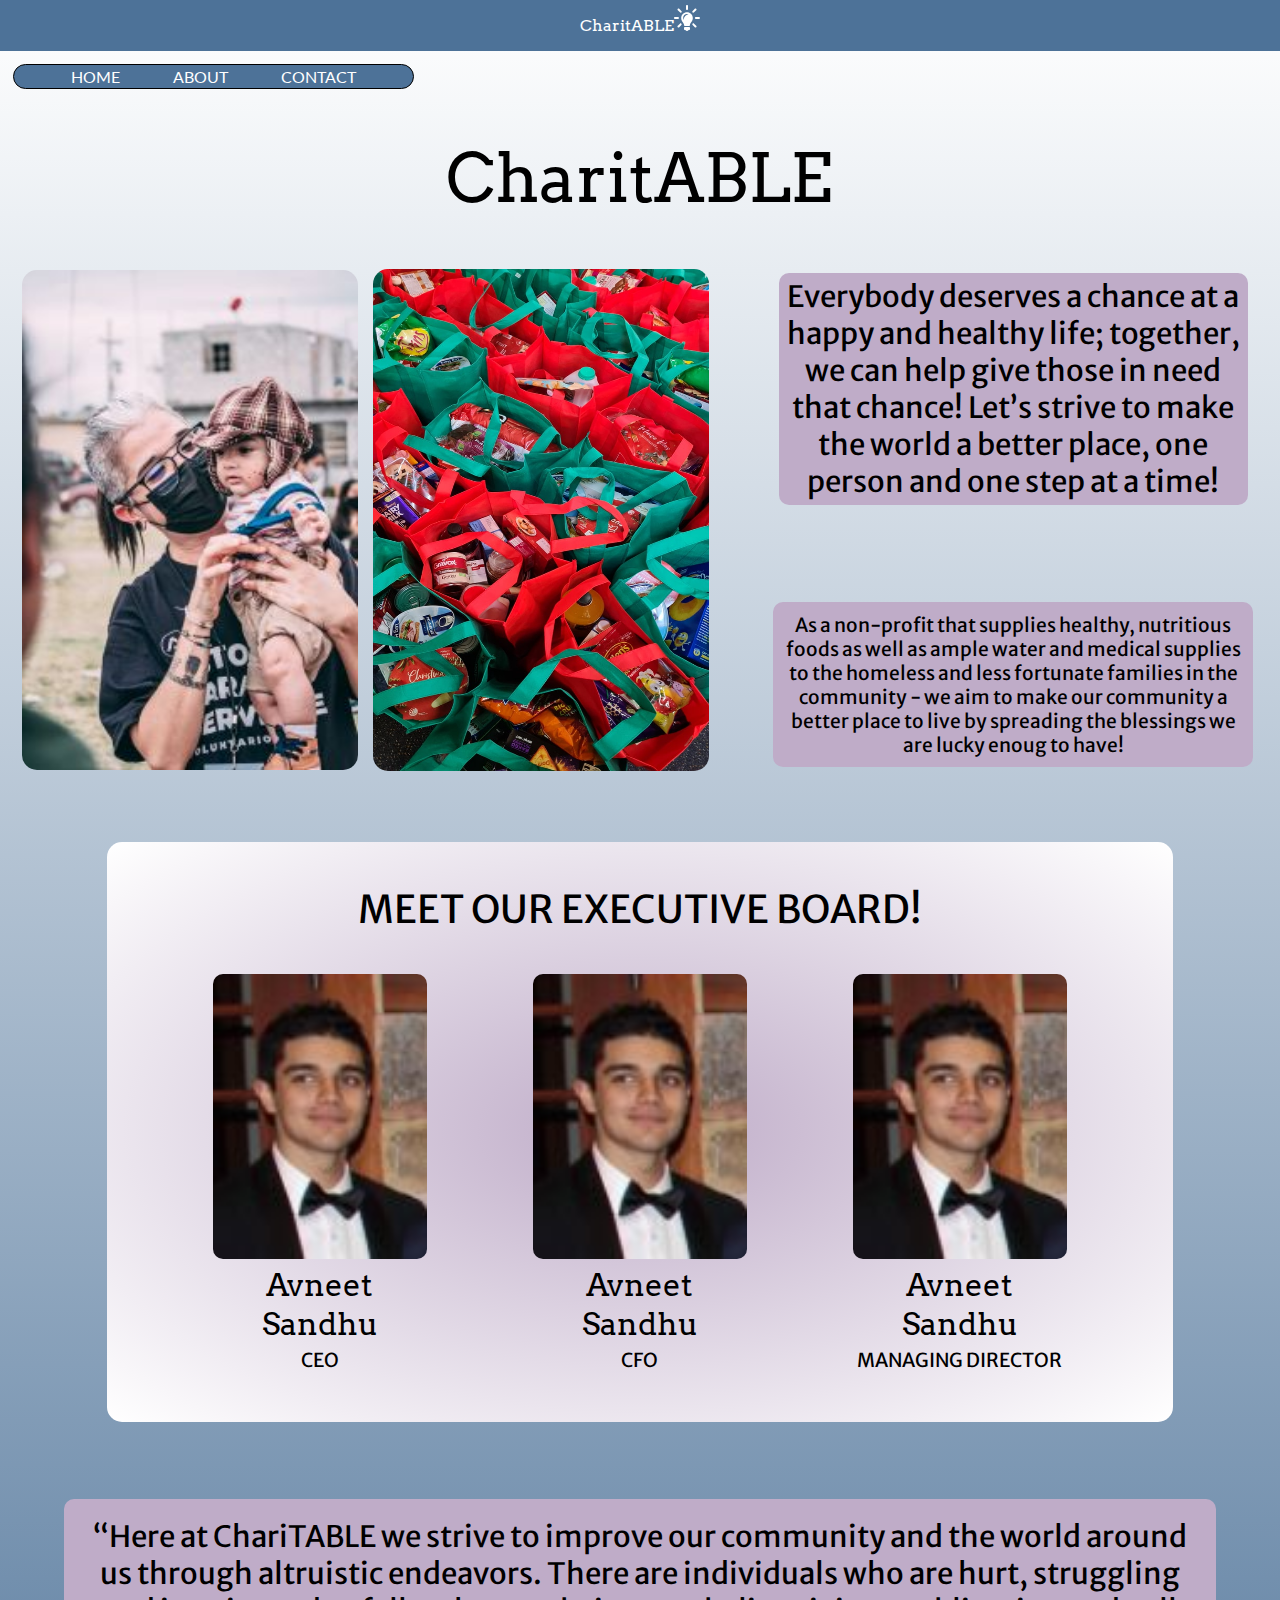
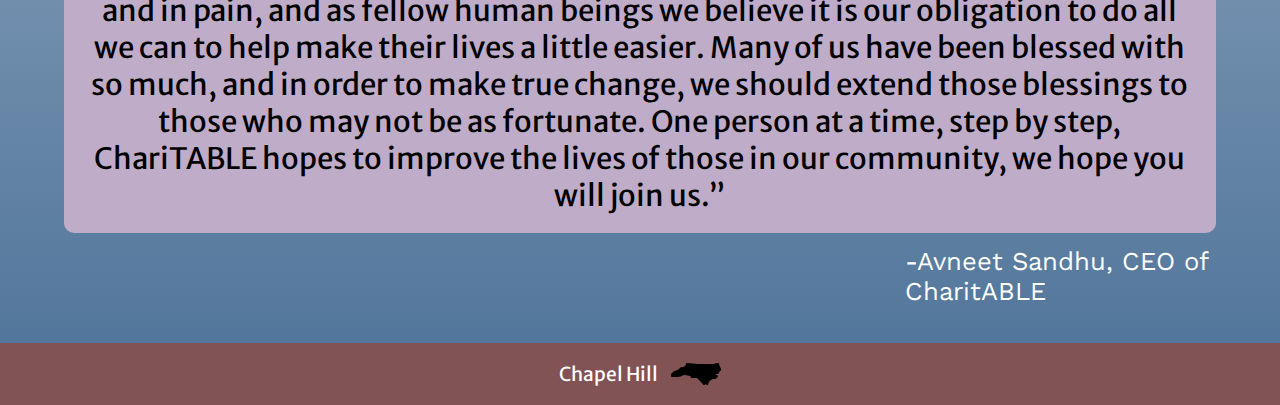
==== commit 0ed78865: "Alt tags added to images" ====
--- a/index.html
+++ b/index.html
@@ -67,12 +67,12 @@
     
     
     <div class = "imgone">
-    <img src = "images_index/claudia-raya-5urA9Pgh_JA-unsplash.jpg" class="imageone"/>
+    <img src = "images_index/claudia-raya-5urA9Pgh_JA-unsplash.jpg" class="imageone" alt = "CharitABLE volunteer caring for a child"/>
     </div>  
         
         
     <div class = "imgthree">
-    <img src = "images_index/nico-smit-NFoerQuvzrs-unsplash.jpg" class="imagethree"/>
+    <img src = "images_index/nico-smit-NFoerQuvzrs-unsplash.jpg" class="imagethree" alt = "CharitABLE packages of healthy foods, water, and medical supplies ready to be distributed to the community"/>
     </div>  
         
     
@@ -111,21 +111,21 @@
     
     
     <div class = "ceoimg">
-    <img src = "images_index/execpic.jpg" class = "ceoimage"/>   
+    <img src = "images_index/execpic.jpg" class = "ceoimage" alt = "Image of the CEO of CharitABLE"/>   
     <div class = "ceoname">Avneet Sandhu</div>
     <div class = "ceotitle">CEO</div>
     </div>
     
     
     <div class = "cfoimg">
-    <img src = "images_index/execpic.jpg" class = "cfoimage"/>   
+    <img src = "images_index/execpic.jpg" class = "cfoimage" alt = "Image of the CFO of CharitABLE"/>   
     <div class = "cfoname">Avneet Sandhu</div>
     <div class = "cfotitle">CFO</div>
     </div>
         
       
     <div class = "managerimg">
-    <img src = "images_index/execpic.jpg" class = "managerimage"/>  
+    <img src = "images_index/execpic.jpg" class = "managerimage" alt = "Image of the Managing Director of CharitABLE"/>  
     <div class = "managername">Avneet Sandhu</div>
     <div class = "managertitle">MANAGING DIRECTOR</div>
     </div>     
--- a/css/index.css
+++ b/css/index.css
@@ -774,7 +774,7 @@
         grid-row: 4/5;
         grid-column: 2/12;
         margin-top: 2%;
-        background-color: #BFACC8;
+        background-image: radial-gradient(#BFACC8, white);
         border-radius: 15px;
         padding-bottom: 3%;
     }
@@ -847,8 +847,8 @@
 
     
     
-a:hover {cursor: pointer; color: #A6FFBF}
-a:focus {cursor: pointer; color: #A6FFBF}
+a:hover {cursor: pointer;}
+a:focus {cursor: pointer;}
 nav:hover {font-size: 1.2em}
 nav:focus {font-size: 1.2em}
 .imageone:hover {transform: scale(1.1)}
